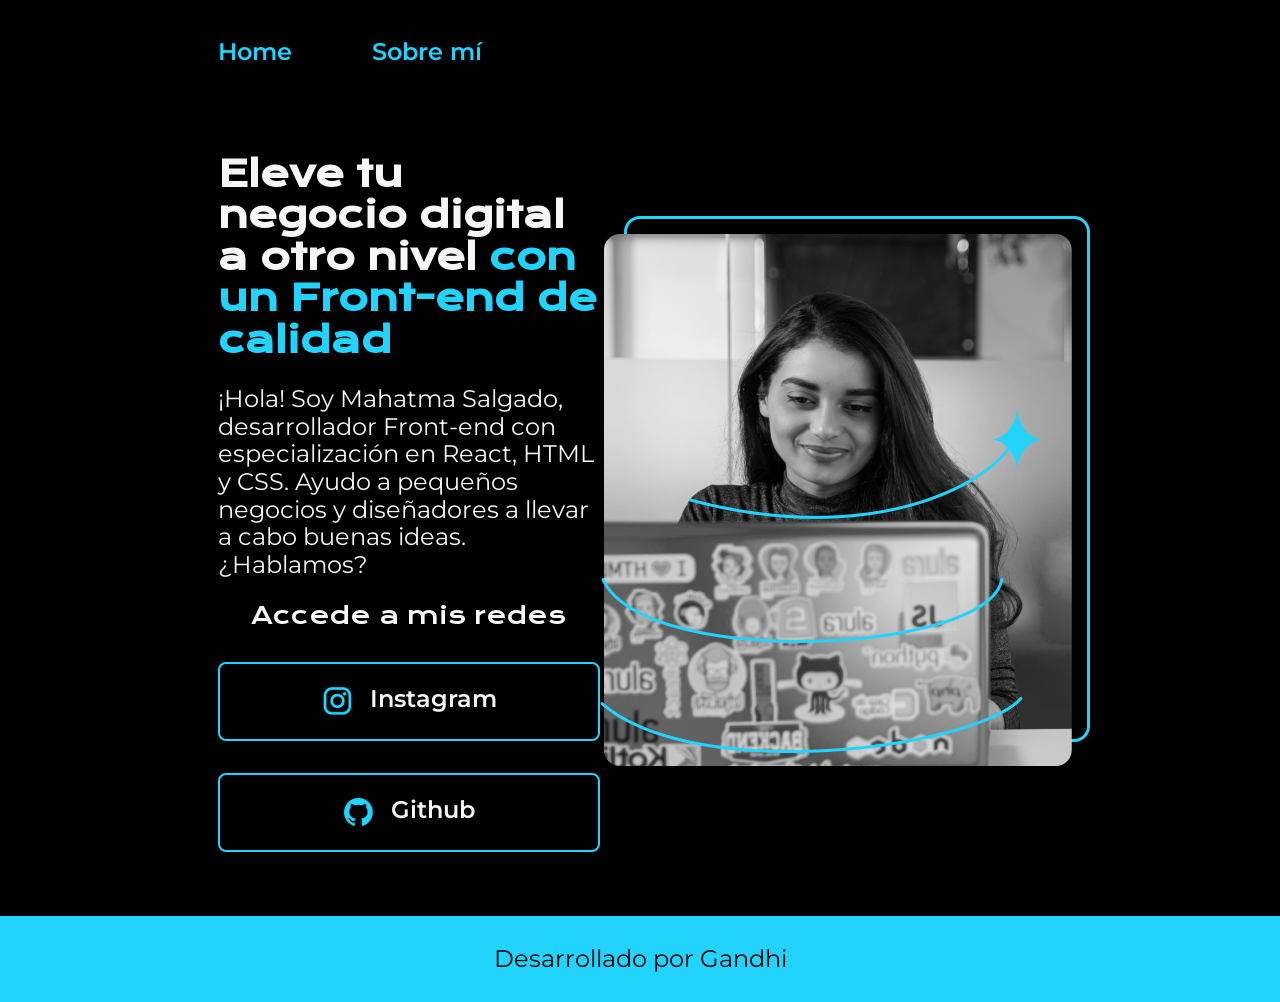
==== index.html @ 0dd4b6c7 "Primer commit, ya tenía parte del proyecto avanzado" ====
<!DOCTYPE html>
<html lang="es-mx">
<head>
    <meta charset="UTF-8">
    <meta name="viewport" content="width=device-width, initial-scale=1.0">
    <title>Portafolio de Mahatma</title>

    <link rel="stylesheet" href="CSS/normalize.css">

    <link rel="stylesheet" href="CSS/style.css">

</head>
<body>
    <header class="header">
        <nav class="header__menu">
            <a class="header__menu__link" href="">Home</a>
            <a class="header__menu__link" href="">Sobre mí</a>
        </nav>
    </header>
    <main class="presentacion">
        <section class="presentacion__contenido">
            <h1 class="presentacion__contenido--titulo">Eleve tu negocio digital a otro nivel <strong class="titulo_destaque"> con un Front-end de calidad</strong> </h1>
            <p class="presentacion__contenido--texto">
                ¡Hola! Soy Mahatma Salgado, desarrollador Front-end con especialización en React, HTML y CSS. 
                Ayudo a pequeños negocios y diseñadores a llevar a cabo buenas ideas. ¿Hablamos?
            </p>
            <div class="presentacion__enlaces">
                <h2 class="presentacion__enlaces_subtitulo">Accede a mis redes</h2>
                <a class="presentacion__enlaces__link" href="https://www.instagram.com/gandhisalgado/">
                    <img src="IMG/instagram.png" alt="">
                    Instagram
                </a>
                <a class="presentacion__enlaces__link" href="https://github.com/Mahatmasalgado">
                    <img src="IMG/github.png" alt="">
                    Github
                </a>
            </div>
        </section>
        <img src="IMG/Imagem.png" alt="Imagen de Mahatma Gandhi">
    </main>
    <footer class="footer">
        <p>Desarrollado por Gandhi</p>
    </footer>
</body>
</html>
---- CSS/style.css ----
@import url('https://fonts.googleapis.com/css2?family=Krona+One&family=Montserrat:ital,wght@0,100..900;1,100..900&display=swap');

body{
    background-color: #000000;
    color: #F6F6F6;
    box-sizing: border-box;
}

.header{
    padding: 3% 0 0 17%;
}

.header__menu{
    display: flex;
    gap: 80px;
}

.header__menu__link{
    font-family: "Montserrat", sans-serif;
    font-size: 24px;
    font-weight: 600;

    color: #22D4FD;
    text-decoration: none;
}

.titulo_destaque{
    color: #22D4FD;
}

.presentacion{
    display: flex;
    align-items: center;
    padding: 5% 17%;
    justify-content: space-between;
}

.presentacion__contenido{
    width: 615px;
}
.presentacion__contenido--titulo{
    font-size: 36px;
    font-family: "Krona One", sans-serif;
}

.presentacion__contenido--texto{
    font-size: 24px;
    font-family: "Montserrat", sans-serif;
}

.presentacion__enlaces{
    display: flex;
    flex-direction: column;
    align-items: center;
    gap: 32px;
}

.presentacion__enlaces__link{
    width: 378px;
    text-align: center; 
    padding: 21.5px 0;

    border-radius: 8px;
    border: 2px solid #22D4FD;

    font-family: "Montserrat", sans-serif;
    font-size: 24px;
    font-weight: 600;
    text-decoration: none;
    color: #F6F6F6;

    display: flex;
    justify-content: center;
    gap: 16px;
}

.presentacion__enlaces__link:hover{
    cursor: pointer;
    background-color: #272727;
}

.presentacion__enlaces_subtitulo{
    margin: 0;
    font-family: "krona One", sans-serif;
    font-size: 24px;
    font-weight: 400;
}

.footer{
    background-color: #22D4FD;
    padding: 5px;
    color: #000;
    text-align: center;
    font-family: "Montserrat", sans-serif;
    font-size: 24px;
    font-weight: 400;
}
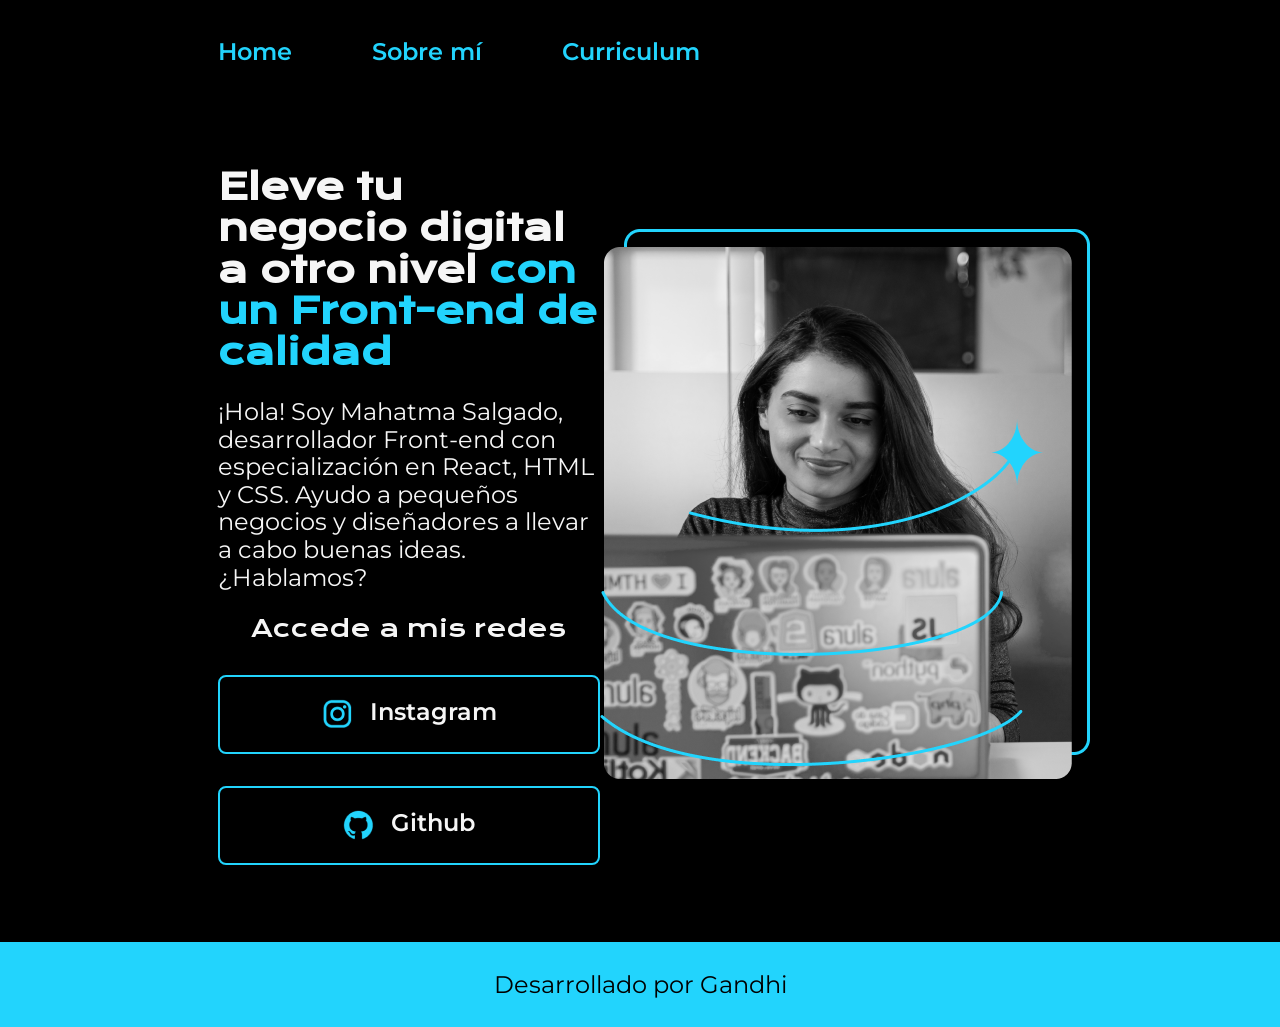
==== commit 3d5344f7: "Contiene enlaces sobre mí, home y curriculum" ====
--- a/index.html
+++ b/index.html
@@ -13,8 +13,9 @@
 <body>
     <header class="header">
         <nav class="header__menu">
-            <a class="header__menu__link" href="">Home</a>
-            <a class="header__menu__link" href="">Sobre mí</a>
+            <a class="header__menu__link" href="./index.html">Home</a>
+            <a class="header__menu__link" href="./about.html">Sobre mí</a>
+            <a class="header__menu__link" href="./curriculum.html">Curriculum</a>
         </nav>
     </header>
     <main class="presentacion">
--- a/CSS/style.css
+++ b/CSS/style.css
@@ -1,9 +1,18 @@
 
 @import url('https://fonts.googleapis.com/css2?family=Krona+One&family=Montserrat:ital,wght@0,100..900;1,100..900&display=swap');
 
+:root {
+    --color-primario: #000;
+    --color-secundario: #F6F6F6;
+    --color-terciario: #22D4FD;
+
+    --fuente-montserrat: "Montserrat", sans-serif; ;
+    --fuente-krona: "Krona One", sans-serif;
+}
+
 body{
-    background-color: #000000;
-    color: #F6F6F6;
+    background-color: var(--color-primario);
+    color: var(--color-secundario);
     box-sizing: border-box;
 }
 
@@ -17,22 +26,22 @@
 }
 
 .header__menu__link{
-    font-family: "Montserrat", sans-serif;
+    font-family: var(--fuente-montserrat);
     font-size: 24px;
     font-weight: 600;
 
-    color: #22D4FD;
+    color: var(--color-terciario);
     text-decoration: none;
 }
 
 .titulo_destaque{
-    color: #22D4FD;
+    color: var(--color-terciario);
 }
 
 .presentacion{
     display: flex;
     align-items: center;
-    padding: 5% 17%;
+    padding: 6% 17%;
     justify-content: space-between;
 }
 
@@ -41,12 +50,12 @@
 }
 .presentacion__contenido--titulo{
     font-size: 36px;
-    font-family: "Krona One", sans-serif;
+    font-family: var(--fuente-krona);
 }
 
 .presentacion__contenido--texto{
     font-size: 24px;
-    font-family: "Montserrat", sans-serif;
+    font-family: var(--fuente-montserrat);
 }
 
 .presentacion__enlaces{
@@ -62,13 +71,13 @@
     padding: 21.5px 0;
 
     border-radius: 8px;
-    border: 2px solid #22D4FD;
+    border: 2px solid var(--color-terciario);
 
-    font-family: "Montserrat", sans-serif;
+    font-family: var(--fuente-montserrat);
     font-size: 24px;
     font-weight: 600;
     text-decoration: none;
-    color: #F6F6F6;
+    color: var(--color-secundario);
 
     display: flex;
     justify-content: center;
@@ -77,22 +86,27 @@
 
 .presentacion__enlaces__link:hover{
     cursor: pointer;
-    background-color: #272727;
+    background-color: var(--color-primario);
 }
 
 .presentacion__enlaces_subtitulo{
     margin: 0;
-    font-family: "krona One", sans-serif;
+    font-family: var(--fuente-krona);
     font-size: 24px;
     font-weight: 400;
 }
 
 .footer{
-    background-color: #22D4FD;
+    background-color: var(--color-terciario);
     padding: 5px;
-    color: #000;
+    color: var(--color-primario);
     text-align: center;
-    font-family: "Montserrat", sans-serif;
+    font-family: var(--fuente-montserrat);
     font-size: 24px;
     font-weight: 400;
+}
+
+.presentacion__contenido--texto a{
+    text-decoration: none;
+    color: var(--color-terciario);
 }
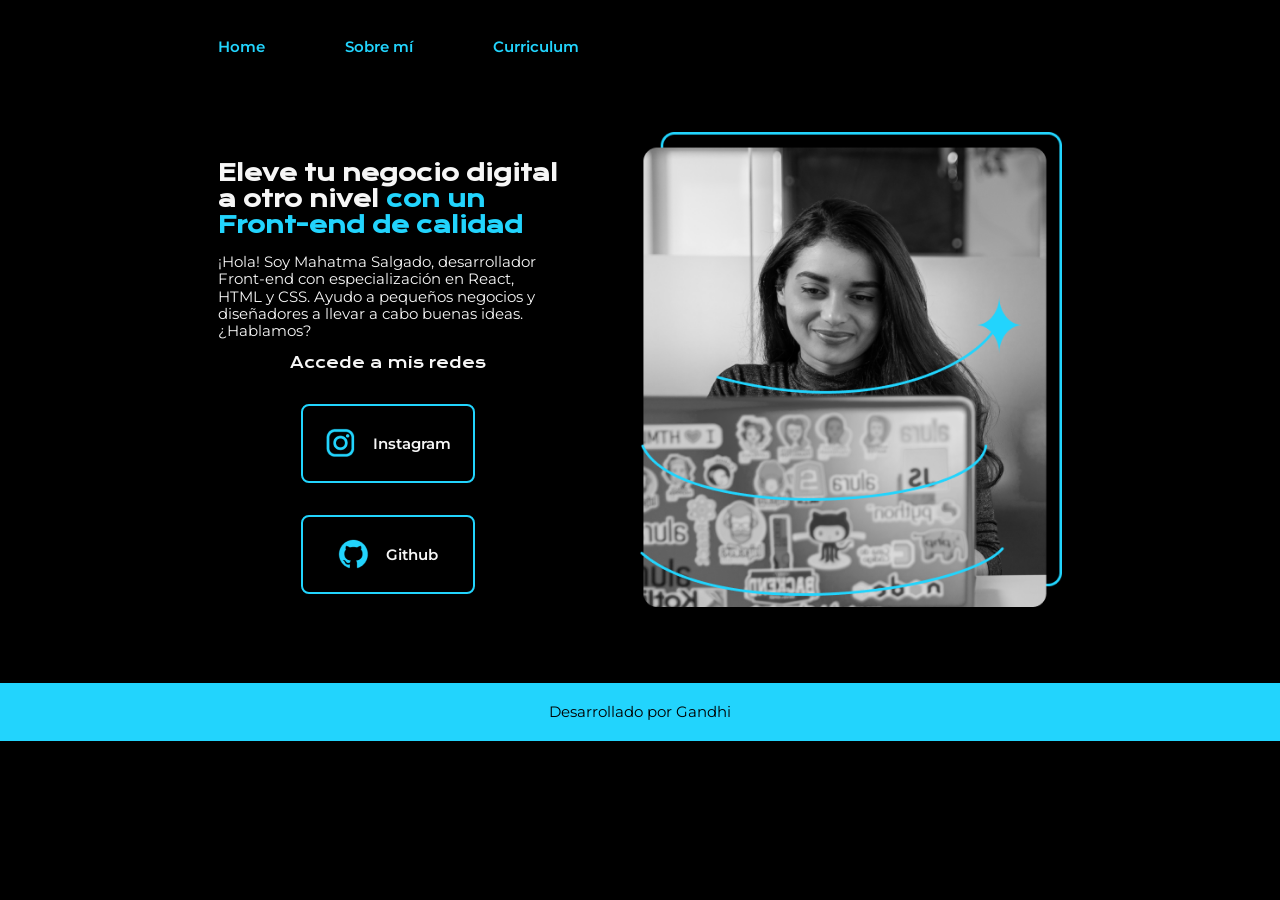
==== commit 7c6f1f6b: "El proyecto ya fue terminado y listo para subir a github" ====
--- a/index.html
+++ b/index.html
@@ -37,7 +37,7 @@
                 </a>
             </div>
         </section>
-        <img src="IMG/Imagem.png" alt="Imagen de Mahatma Gandhi">
+        <img class="presentacion__imagen" src="IMG/Imagem.png" alt="Imagen de Mahatma Gandhi">
     </main>
     <footer class="footer">
         <p>Desarrollado por Gandhi</p>
--- a/CSS/style.css
+++ b/CSS/style.css
@@ -8,6 +8,10 @@
 
     --fuente-montserrat: "Montserrat", sans-serif; ;
     --fuente-krona: "Krona One", sans-serif;
+}
+
+html{
+    font-size: 62.5%;
 }
 
 body{
@@ -27,7 +31,7 @@
 
 .header__menu__link{
     font-family: var(--fuente-montserrat);
-    font-size: 24px;
+    font-size: 1.5rem;
     font-weight: 600;
 
     color: var(--color-terciario);
@@ -43,18 +47,19 @@
     align-items: center;
     padding: 6% 17%;
     justify-content: space-between;
+    gap: 8.2rem;
 }
 
 .presentacion__contenido{
-    width: 615px;
+    width: 50%;
 }
 .presentacion__contenido--titulo{
-    font-size: 36px;
+    font-size: 2.25rem;
     font-family: var(--fuente-krona);
 }
 
 .presentacion__contenido--texto{
-    font-size: 24px;
+    font-size: 1.5rem;
     font-family: var(--fuente-montserrat);
 }
 
@@ -66,7 +71,7 @@
 }
 
 .presentacion__enlaces__link{
-    width: 378px;
+    width: 50%;
     text-align: center; 
     padding: 21.5px 0;
 
@@ -74,13 +79,14 @@
     border: 2px solid var(--color-terciario);
 
     font-family: var(--fuente-montserrat);
-    font-size: 24px;
+    font-size: 1.5rem;
     font-weight: 600;
     text-decoration: none;
     color: var(--color-secundario);
 
     display: flex;
     justify-content: center;
+    align-items: center;
     gap: 16px;
 }
 
@@ -89,10 +95,14 @@
     background-color: var(--color-primario);
 }
 
+.presentacion__imagen{
+    width: 50%;
+}
+
 .presentacion__enlaces_subtitulo{
     margin: 0;
     font-family: var(--fuente-krona);
-    font-size: 24px;
+    font-size: 1.5rem;
     font-weight: 400;
 }
 
@@ -102,11 +112,32 @@
     color: var(--color-primario);
     text-align: center;
     font-family: var(--fuente-montserrat);
-    font-size: 24px;
+    font-size: 1.5rem;
     font-weight: 400;
 }
 
 .presentacion__contenido--texto a{
     text-decoration: none;
     color: var(--color-terciario);
+}
+
+
+/*? Media querys */
+@media (max-width: 1100px){
+    .presentacion{
+        flex-direction: column-reverse;
+        gap: 2rem;
+    }
+
+    .presentacion__contenido{
+        width: auto;
+    }
+
+    .header{
+        padding: 0;
+        margin: 5% 5%;
+    }
+    .header__menu{
+        justify-content: center;
+    }
 }
